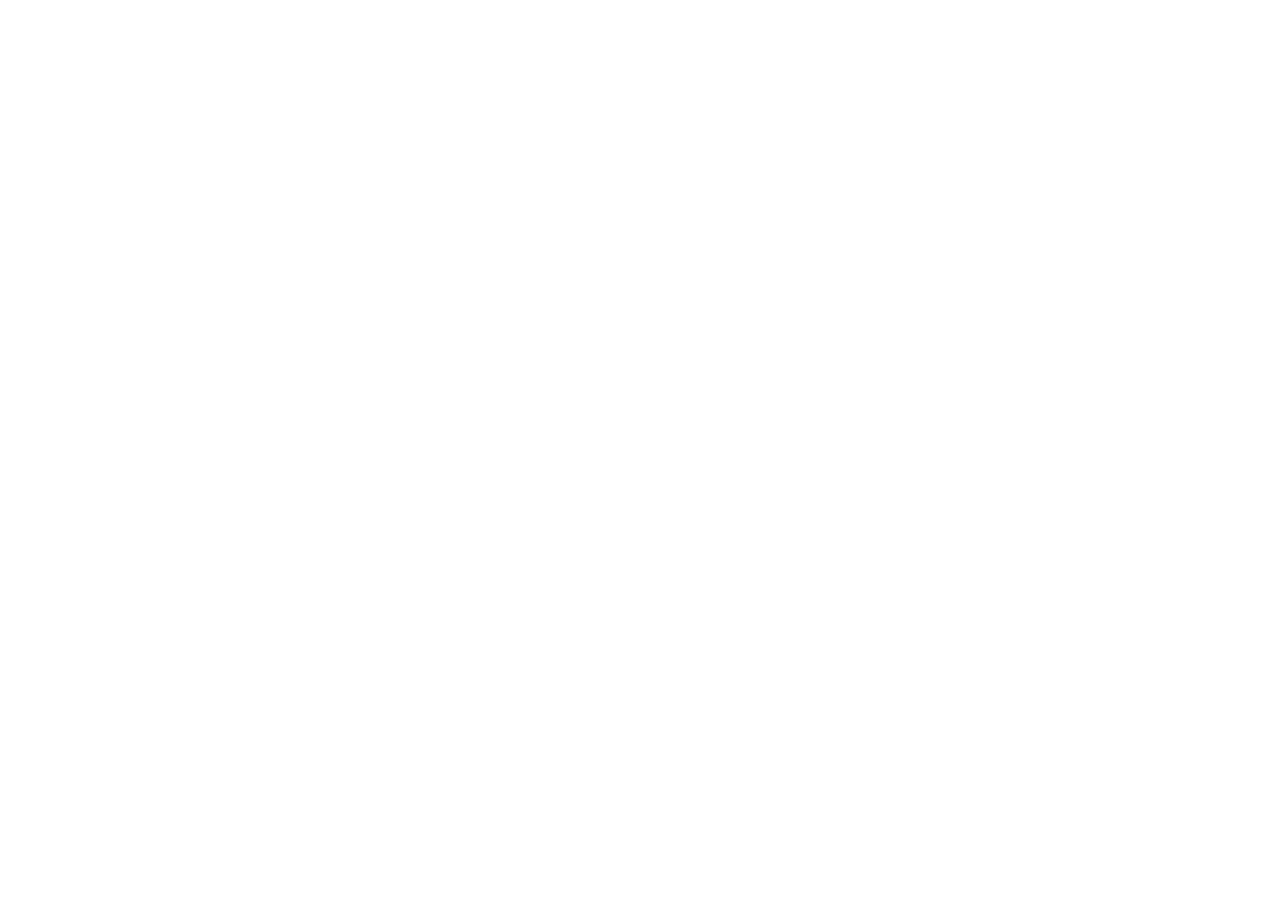
==== home.html @ d775d7d3 "Criando página home" ====
<!DOCTYPE html>
<html lang="pt-br">
<head>
    <meta charset="UTF-8">
    <meta http-equiv="X-UA-Compatible" content="IE=edge">
    <meta name="viewport" content="width=device-width, initial-scale=1.0">
    <title>Home</title>
</head>
<style> 
</style>
<body>
    
</body>
</html>
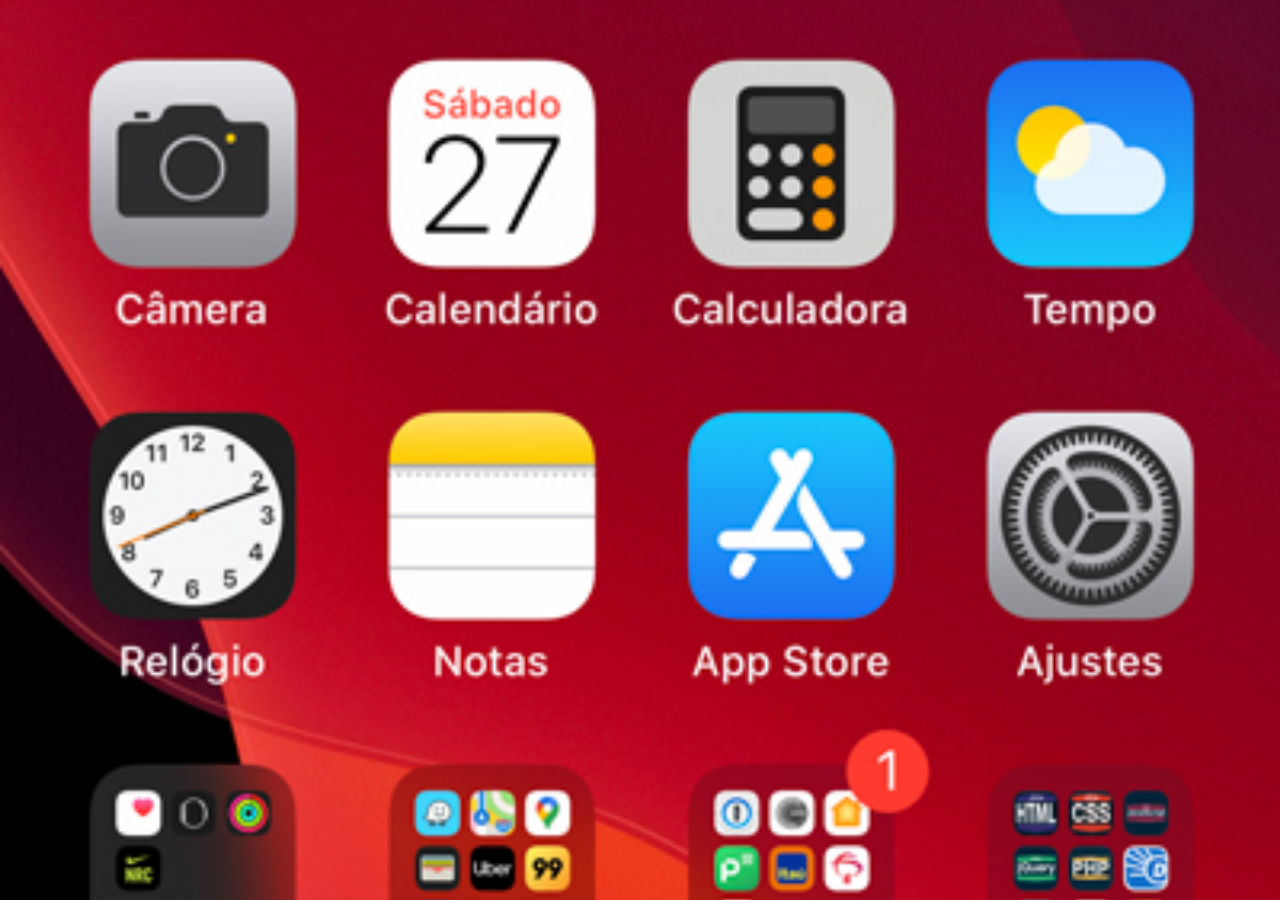
==== commit 22bd8e71: "Editei a tela Home" ====
--- a/home.html
+++ b/home.html
@@ -6,8 +6,18 @@
     <meta name="viewport" content="width=device-width, initial-scale=1.0">
     <title>Home</title>
 </head>
-<style> 
-</style>
+    <style> 
+    *{
+        margin: 0px;
+        padding: 0px;
+    }
+    body{
+        width: 100vw;
+        height: 100vh;
+        background: black url(imagens/tela-home.jpg) no-repeat top center;
+        background-size: cover;
+    }
+    </style>
 <body>
     
 </body>
